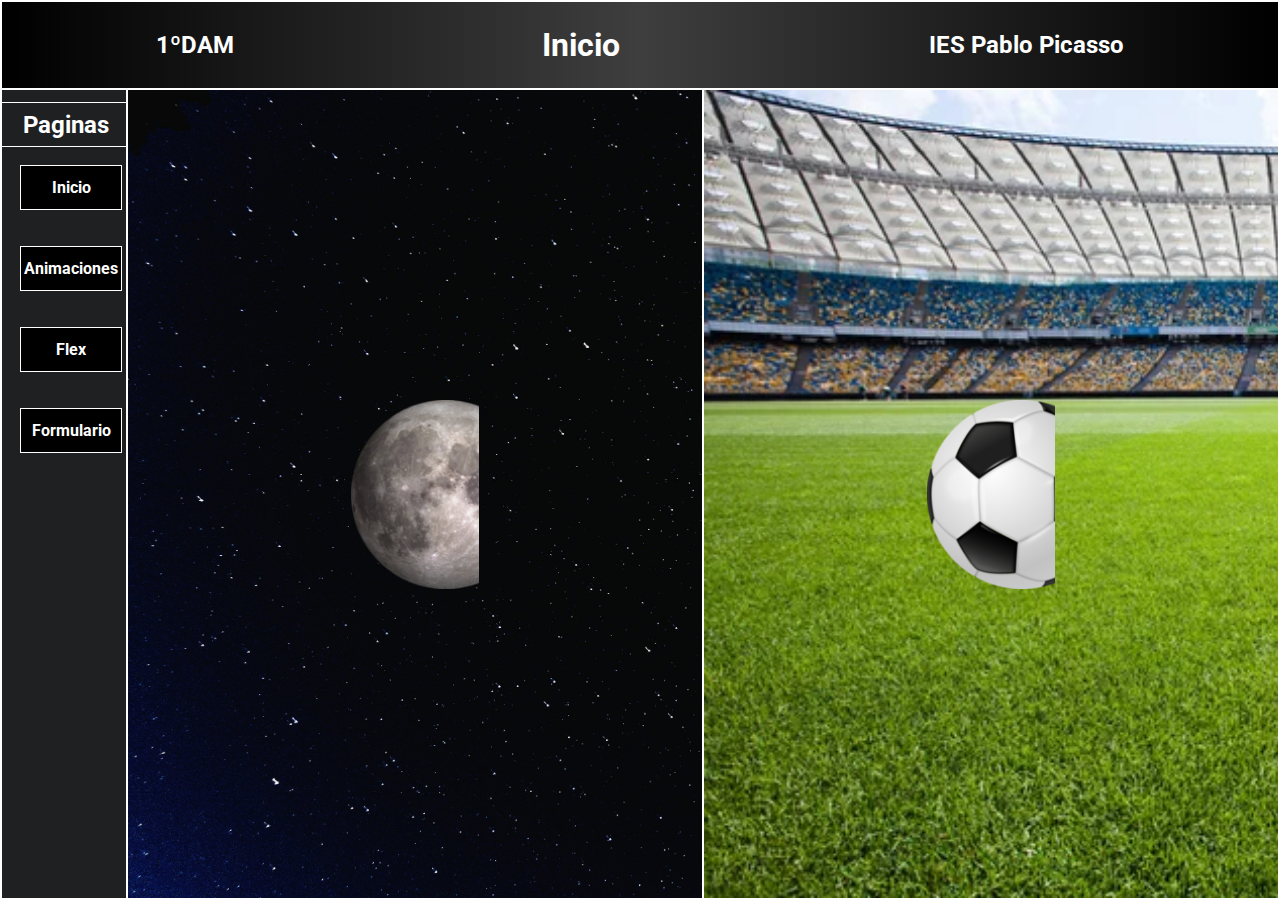
==== animaciones.html @ e6865271 "carpetaFormularios" ====
<!DOCTYPE html>
<html lang="es">
    <head>
        <meta charset="UTF-8">
        <meta name="viewport" content="width=device-width, initial-scale=1.0">
        <link rel="stylesheet" href="./styles/animaciones.css">
        <link href="https://fonts.googleapis.com/css2?family=Roboto:wght@400;700&display=swap" rel="stylesheet">
        <title>Animaciones</title>
    </head>
    <body>
        <header>
            <h2>1ºDAM</h2> 
            <h1 class="Titulo">Inicio</h1>
            <h2>IES Pablo Picasso</h2> 
        </header>
        <main id="main">
            <nav>
                <section id="paginasNav">
                    <h2>Paginas</h2>
                </section>
                <a href="index.html">
                    <button id="botones">
                        <h3>Inicio</h3>
                    </button>
                </a>
                <a href="animaciones.html">
                    <button id="botones">
                        <h3>Animaciones</h3>
                    </button>
                </a>
                <a href="flex.html">
                    <button id="botones">
                        <h3>Flex</h3>
                    </button>
                </a>
                <a href="formulario.html">
                    <button id="botones">
                        <h3>Formulario</h3>
                    </button>
                </a>
            </nav>
            <main id="partePrincipal">
                <section class="izquierda">
                    <div id="Luna"></div>
                </section>
                <section class="derecha">
                    <div id="pelota"></div>
                </section>
            </main>
        </main>
    </body>
</html>
---- styles/animaciones.css ----
*{
    box-sizing: border-box;
    margin:0;
    padding:0;
}
header{
    background: linear-gradient(to right, #000000, #3e3e3f, #000000);
    display: flex;
    justify-content: space-between;
    justify-content: center;
    height: 10vh;
    font-family: 'Roboto', sans-serif;
    border: 2px solid #ffffff;
    color: #ffffff;
}
#main{
    display: flex;
    width: 100vw;
    height: 90vh;  
}
#partePrincipal{
    width: 90vw;
    height: 90vh;
    display: flex;
}
.izquierda{
    width: 45vw;
    height: 90vh;
    background-image: url(../images/nocheEstrellada.jpg);
    background-size: cover;
    justify-content: center;
    display: flex;
    border-bottom: 2px solid #ffffff;
    border-right: 2px solid #ffffff;
}
.derecha{
    width: 45vw;
    height: 90vh;
    justify-content: center;
    display: flex;
    background-image: url(../images/estadio.jpg);
    background-size: cover;
    border-bottom: 2px solid #ffffff;
    border-right: 2px solid #ffffff;
}
#Luna{
    margin: auto;
    width: 10vw;
    height: 21vh;
    background-image: url(../images/Luna.webp);
    background-size: cover;
    animation: levitar 2s ease-in-out infinite;
}
@keyframes levitar {
    0% {
        transform: translateY(0);
    }
    50% {
        transform: translateY(-20px);
    }
    100% {
        transform: translateY(0); 
    }
}
#pelota{
    margin: auto;
    width: 10vw;
    height: 21vh;
    background-image: url(../images/soccer-ball-realistic-png.webp);
    background-size: cover;
    animation: girar 2s linear infinite;
}
@keyframes girar {
    from {
        transform: rotate(0deg);
    }
    to {
        transform: rotate(360deg);
    }
}
nav{
    display: flex;
    flex-direction: column;
    width: 10vw;
    height: 90vh;
    background-color: #1E2022;
    border: 2px solid #ffffff;
    border-top: 0px;
}   
#botones{
    width: 8vw;
    height: 5vh;
    background-color: black;
    color: #ffffff;
    font-family: 'Roboto', sans-serif;
    border: 1px solid #ffffff;
}
#paginasNav{
    display: flex;
    width: 10vw;
    height: 5vh;
    border-top: 1px solid #ffffff;
    border-bottom: 1px solid #ffffff;
    margin-top: 10%;
    color: #ffffff;
    font-family: 'Roboto', sans-serif;
    text-align: center;
}
h2{
    margin: auto;
}
h1{
    margin: auto;
}
a{
    margin: 2vh;
}
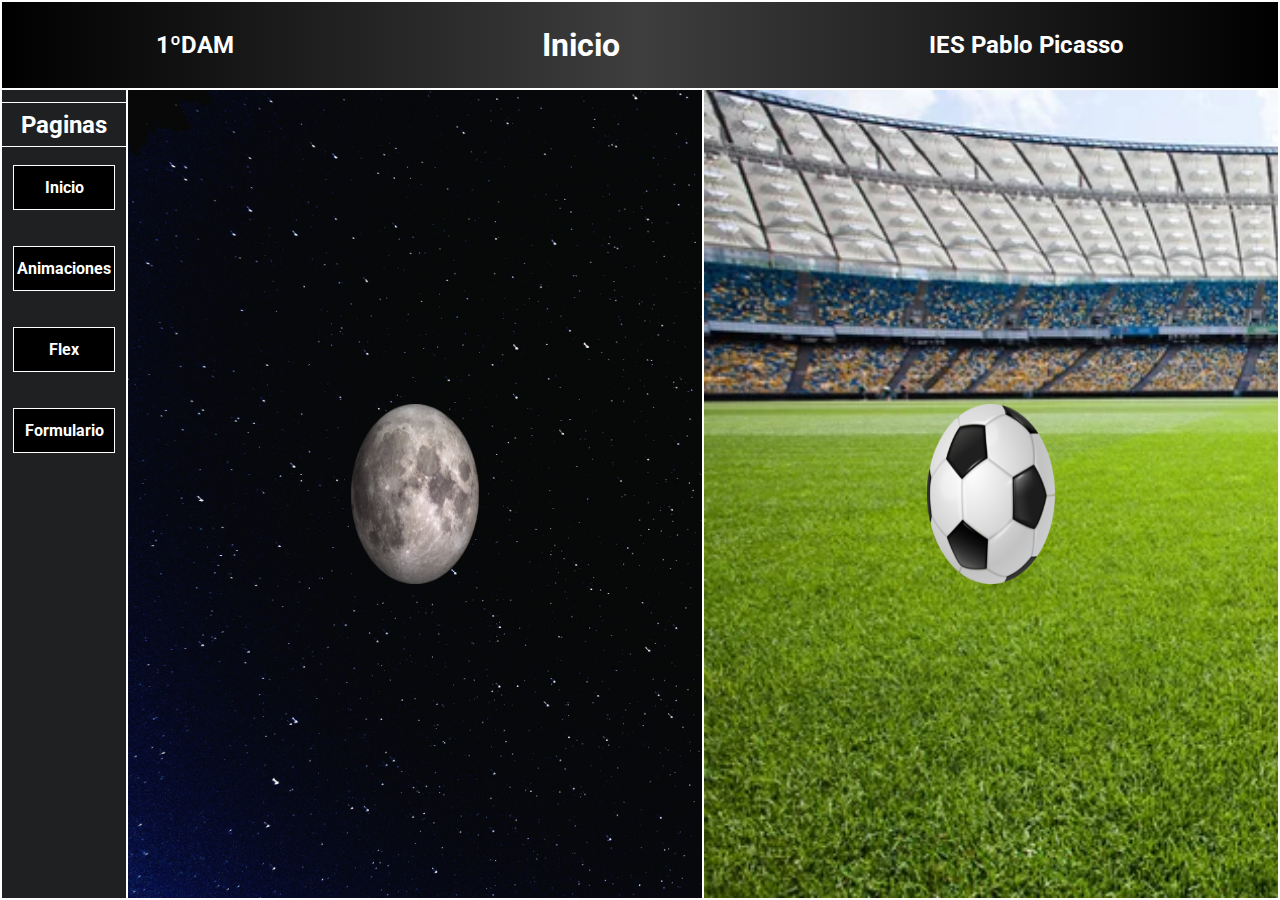
==== commit 456110a9: "arreglo las animaciones" ====
--- a/animaciones.html
+++ b/animaciones.html
@@ -41,10 +41,10 @@
             </nav>
             <main id="partePrincipal">
                 <section class="izquierda">
-                    <div id="Luna"></div>
+                    <img id="luna" src="images/Luna.webp">
                 </section>
                 <section class="derecha">
-                    <div id="pelota"></div>
+                    <img id="pelota" src="images/soccer-ball-realistic-png.webp">
                 </section>
             </main>
         </main>
--- a/styles/animaciones.css
+++ b/styles/animaciones.css
@@ -24,12 +24,13 @@
     display: flex;
 }
 .izquierda{
+
     width: 45vw;
     height: 90vh;
+    justify-content: center;
+    display: flex;
     background-image: url(../images/nocheEstrellada.jpg);
     background-size: cover;
-    justify-content: center;
-    display: flex;
     border-bottom: 2px solid #ffffff;
     border-right: 2px solid #ffffff;
 }
@@ -43,12 +44,10 @@
     border-bottom: 2px solid #ffffff;
     border-right: 2px solid #ffffff;
 }
-#Luna{
+#luna{
     margin: auto;
     width: 10vw;
-    height: 21vh;
-    background-image: url(../images/Luna.webp);
-    background-size: cover;
+    height: 20vh;
     animation: levitar 2s ease-in-out infinite;
 }
 @keyframes levitar {
@@ -65,9 +64,7 @@
 #pelota{
     margin: auto;
     width: 10vw;
-    height: 21vh;
-    background-image: url(../images/soccer-ball-realistic-png.webp);
-    background-size: cover;
+    height: 20vh;
     animation: girar 2s linear infinite;
 }
 @keyframes girar {
@@ -86,6 +83,7 @@
     background-color: #1E2022;
     border: 2px solid #ffffff;
     border-top: 0px;
+    align-items: center;
 }   
 #botones{
     width: 8vw;
@@ -94,6 +92,12 @@
     color: #ffffff;
     font-family: 'Roboto', sans-serif;
     border: 1px solid #ffffff;
+}
+#botones:hover{
+    cursor:pointer;
+    width: 9vw;
+    height: 6vh;
+    background-color: #3e3e3f;
 }
 #paginasNav{
     display: flex;
